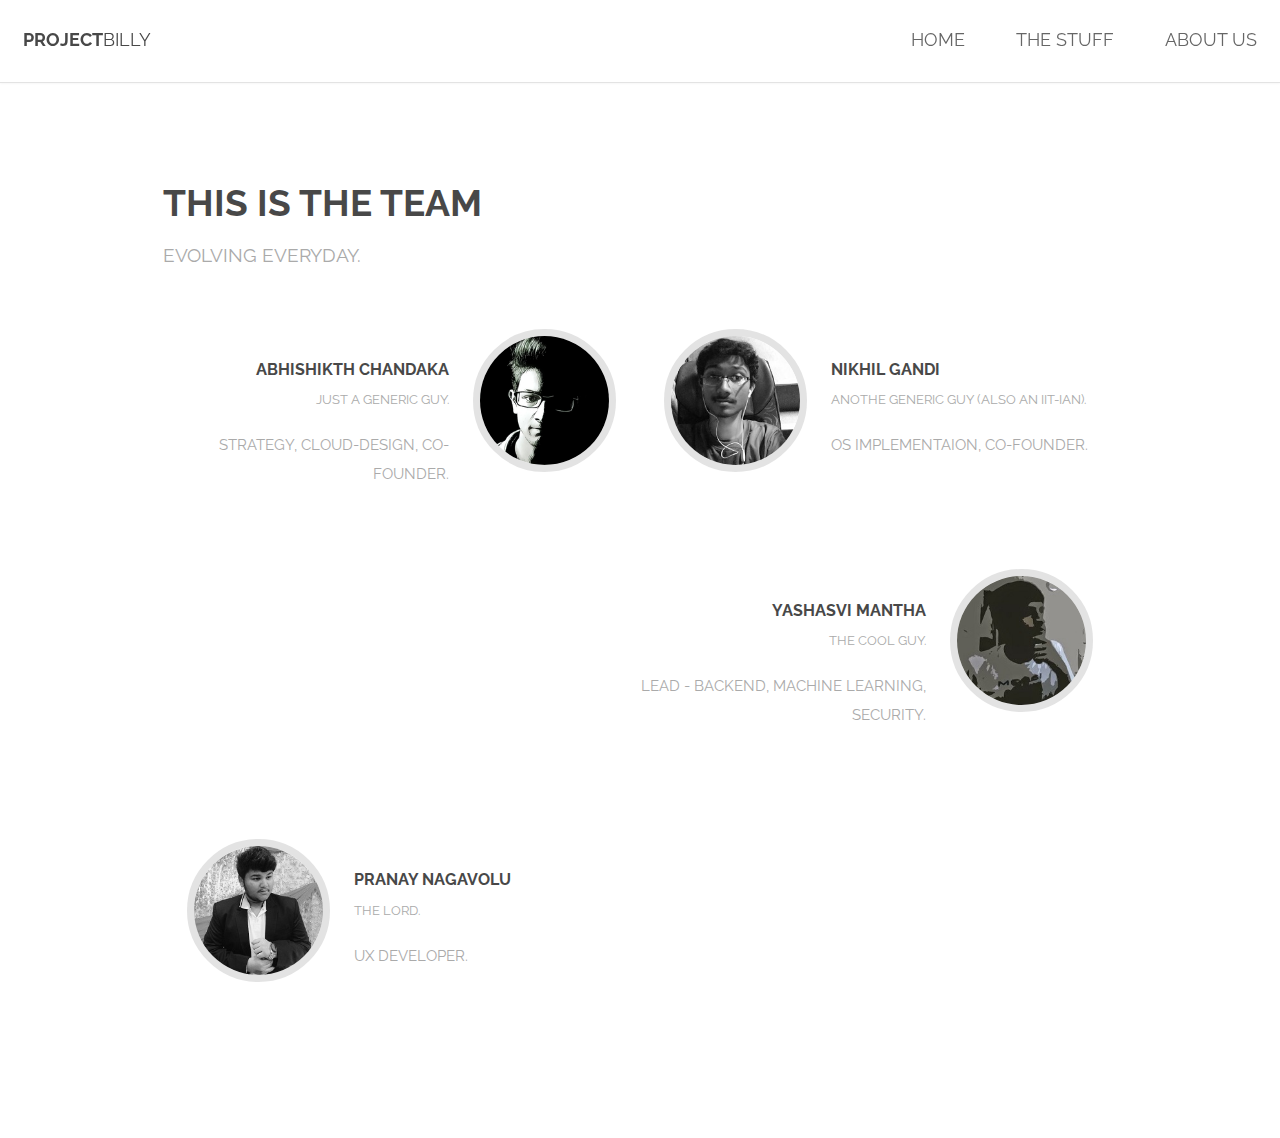
==== about.html @ 3ec598a3 "this is the initilization" ====
<!DOCTYPE HTML>
<!--
	Spatial by TEMPLATED
	templated.co @templatedco
	Released for free under the Creative Commons Attribution 3.0 license (templated.co/license)
-->
<html>
	<head>
		<title>The About Page</title>
		<meta charset="utf-8" />
		<meta name="viewport" content="width=device-width, initial-scale=1" />
		<link rel="stylesheet" href="assets/css/main.css" />
	</head>
	<body>

		<!-- Header -->
			<header id="header">
				<h1><strong><a href="index.html">Project</a></strong>Billy</h1>
				<nav id="nav">
					<ul>
						<li><a href="index.html">Home</a></li>
						<li><a href="stuff.html">The Stuff</a></li>
						<li><a href="about.html">About Us</a></li>

					</ul>
				</nav>
			</header>

			<a href="#menu" class="navPanelToggle"><span class="fa fa-bars"></span></a>

			<section id="three" class="wrapper style1">
					<div class="container">
						<header class="major special">
							<h2>This is the Team</h2>
							<p>Evolving Everyday.</p>
						</header>
						<div class="feature-grid">
							<div class="feature">
								<div class="image rounded"><a href= "https://plus.google.com/u/0/+AbhishikthCh" target="_blank"><img src="images/abhi.jpg" alt="" /></a></div>
								<div class="content">
									<header>
									    <br/>										
										<h4>Abhishikth Chandaka</h4>
										<p>Just a generic guy.</p>
										<p>Strategy, Cloud-Design, Co-Founder.</p>
										<br/>
										<br/>
									</header>
								</div>
							</div>
							<div class="feature">
								<div class="image rounded"><a href= "https://plus.google.com/u/0/116171639043670340956" target="_blank"><img src="images/nikhil.jpg" alt="" /></a></div>
								<div class="content">
									<header>
									    <br/>
										<h4>Nikhil Gandi</h4>
										<p>Anothe generic guy (also an IIT-ian).</p>
										<p>OS Implementaion, Co-Founder.</p>
										<br/>
										<br/>
									</header>
								</div>
							</div>
							<div class="feature">
								<div class="image rounded"><a href= "https://plus.google.com/u/0/113875415938676414060"><img src="images/yashasvi.jpg" alt="" /></a></div>
								<div class="content">
									<header>
									    <br/>
										<h4>Yashasvi Mantha</h4>					                    
										<p>The cool guy.</p>
										<p>Lead - Backend, Machine Learning, Security.</p>
										<br/>
										<br/>
									</header>
								</div>
							</div>
							<div class="feature">
								<div class="image rounded"><a href= "https://plus.google.com/u/0/104113180173427025671" target="_blank"><img src="images/pranay.jpg" alt="" /></a></div>
								<div class="content">
									<header>
                                        <br/>
										<h4>Pranay Nagavolu</h4>
										<p>The lord. </p>
										<p>UX Developer.</p>
										<br/>
										<br/>
									</header>
								</div>
							</div>
							
						</div>
					</div>
			</section>
		<!-- Scripts -->
			<script src="assets/js/jquery.min.js"></script>
			<script src="assets/js/skel.min.js"></script>
			<script src="assets/js/util.js"></script>
			<script src="assets/js/main.js"></script>

	</body>
</html>
---- assets/css/main.css ----
@import url(font-awesome.min.css);
@import url(https://fonts.googleapis.com/css?family=Raleway:400,700);

/*
	Spatial by TEMPLATED
	templated.co @templatedco
	Released for free under the Creative Commons Attribution 3.0 license (templated.co/license)
*/

/* Reset */

	html, body, div, span, applet, object, iframe, h1, h2, h3, h4, h5, h6, p, blockquote, pre, a, abbr, acronym, address, big, cite, code, del, dfn, em, img, ins, kbd, q, s, samp, small, strike, strong, sub, sup, tt, var, b, u, i, center, dl, dt, dd, ol, ul, li, fieldset, form, label, legend, table, caption, tbody, tfoot, thead, tr, th, td, article, aside, canvas, details, embed, figure, figcaption, footer, header, hgroup, menu, nav, output, ruby, section, summary, time, mark, audio, video {
		margin: 0;
		padding: 0;
		border: 0;
		font-size: 100%;
		font: inherit;
		vertical-align: baseline;
	}

	article, aside, details, figcaption, figure, footer, header, hgroup, menu, nav, section {
		display: block;
	}

	body {
		line-height: 1;
	}

	ol, ul {
		list-style: none;
	}

	blockquote, q {
		quotes: none;
	}

	blockquote:before, blockquote:after, q:before, q:after {
		content: '';
		content: none;
	}

	table {
		border-collapse: collapse;
		border-spacing: 0;
	}

	body {
		-webkit-text-size-adjust: none;
	}

/* Box Model */

	*, *:before, *:after {
		-moz-box-sizing: border-box;
		-webkit-box-sizing: border-box;
		box-sizing: border-box;
	}

/* Containers */

	.container {
		margin-left: auto;
		margin-right: auto;
	}

	.container.\31 25\25 {
		width: 100%;
		max-width: 100em;
		min-width: 80em;
	}

	.container.\37 5\25 {
		width: 60em;
	}

	.container.\35 0\25 {
		width: 40em;
	}

	.container.\32 5\25 {
		width: 20em;
	}

	.container {
		width: 80em;
	}

	@media screen and (max-width: 1680px) {

		.container.\31 25\25 {
			width: 100%;
			max-width: 100em;
			min-width: 80em;
		}

		.container.\37 5\25 {
			width: 60em;
		}

		.container.\35 0\25 {
			width: 40em;
		}

		.container.\32 5\25 {
			width: 20em;
		}

		.container {
			width: 80em;
		}

	}

	@media screen and (max-width: 1280px) {

		.container.\31 25\25 {
			width: 100%;
			max-width: 81.25em;
			min-width: 65em;
		}

		.container.\37 5\25 {
			width: 48.75em;
		}

		.container.\35 0\25 {
			width: 32.5em;
		}

		.container.\32 5\25 {
			width: 16.25em;
		}

		.container {
			width: 65em;
		}

	}

	@media screen and (max-width: 980px) {

		.container.\31 25\25 {
			width: 100%;
			max-width: 112.5%;
			min-width: 90%;
		}

		.container.\37 5\25 {
			width: 67.5%;
		}

		.container.\35 0\25 {
			width: 45%;
		}

		.container.\32 5\25 {
			width: 22.5%;
		}

		.container {
			width: 90%;
		}

	}

	@media screen and (max-width: 736px) {

		.container.\31 25\25 {
			width: 100%;
			max-width: 112.5%;
			min-width: 90%;
		}

		.container.\37 5\25 {
			width: 67.5%;
		}

		.container.\35 0\25 {
			width: 45%;
		}

		.container.\32 5\25 {
			width: 22.5%;
		}

		.container {
			width: 90% !important;
		}

	}

	@media screen and (max-width: 480px) {

		.container.\31 25\25 {
			width: 100%;
			max-width: 112.5%;
			min-width: 90%;
		}

		.container.\37 5\25 {
			width: 67.5%;
		}

		.container.\35 0\25 {
			width: 45%;
		}

		.container.\32 5\25 {
			width: 22.5%;
		}

		.container {
			width: 90% !important;
		}

	}

/* Grid */

	.row {
		border-bottom: solid 1px transparent;
		-moz-box-sizing: border-box;
		-webkit-box-sizing: border-box;
		box-sizing: border-box;
	}

	.row > * {
		float: left;
		-moz-box-sizing: border-box;
		-webkit-box-sizing: border-box;
		box-sizing: border-box;
	}

	.row:after, .row:before {
		content: '';
		display: block;
		clear: both;
		height: 0;
	}

	.row.uniform > * > :first-child {
		margin-top: 0;
	}

	.row.uniform > * > :last-child {
		margin-bottom: 0;
	}

	.row.\30 \25 > * {
		padding: 0 0 0 0em;
	}

	.row.\30 \25 {
		margin: 0 0 -1px 0em;
	}

	.row.uniform.\30 \25 > * {
		padding: 0em 0 0 0em;
	}

	.row.uniform.\30 \25 {
		margin: 0em 0 -1px 0em;
	}

	.row > * {
		padding: 0 0 0 2em;
	}

	.row {
		margin: 0 0 -1px -2em;
	}

	.row.uniform > * {
		padding: 2em 0 0 2em;
	}

	.row.uniform {
		margin: -2em 0 -1px -2em;
	}

	.row.\32 00\25 > * {
		padding: 0 0 0 4em;
	}

	.row.\32 00\25 {
		margin: 0 0 -1px -4em;
	}

	.row.uniform.\32 00\25 > * {
		padding: 4em 0 0 4em;
	}

	.row.uniform.\32 00\25 {
		margin: -4em 0 -1px -4em;
	}

	.row.\31 50\25 > * {
		padding: 0 0 0 3em;
	}

	.row.\31 50\25 {
		margin: 0 0 -1px -3em;
	}

	.row.uniform.\31 50\25 > * {
		padding: 3em 0 0 3em;
	}

	.row.uniform.\31 50\25 {
		margin: -3em 0 -1px -3em;
	}

	.row.\35 0\25 > * {
		padding: 0 0 0 1em;
	}

	.row.\35 0\25 {
		margin: 0 0 -1px -1em;
	}

	.row.uniform.\35 0\25 > * {
		padding: 1em 0 0 1em;
	}

	.row.uniform.\35 0\25 {
		margin: -1em 0 -1px -1em;
	}

	.row.\32 5\25 > * {
		padding: 0 0 0 0.5em;
	}

	.row.\32 5\25 {
		margin: 0 0 -1px -0.5em;
	}

	.row.uniform.\32 5\25 > * {
		padding: 0.5em 0 0 0.5em;
	}

	.row.uniform.\32 5\25 {
		margin: -0.5em 0 -1px -0.5em;
	}

	.\31 2u, .\31 2u\24 {
		width: 100%;
		clear: none;
		margin-left: 0;
	}

	.\31 1u, .\31 1u\24 {
		width: 91.6666666667%;
		clear: none;
		margin-left: 0;
	}

	.\31 0u, .\31 0u\24 {
		width: 83.3333333333%;
		clear: none;
		margin-left: 0;
	}

	.\39 u, .\39 u\24 {
		width: 75%;
		clear: none;
		margin-left: 0;
	}

	.\38 u, .\38 u\24 {
		width: 66.6666666667%;
		clear: none;
		margin-left: 0;
	}

	.\37 u, .\37 u\24 {
		width: 58.3333333333%;
		clear: none;
		margin-left: 0;
	}

	.\36 u, .\36 u\24 {
		width: 50%;
		clear: none;
		margin-left: 0;
	}

	.\35 u, .\35 u\24 {
		width: 41.6666666667%;
		clear: none;
		margin-left: 0;
	}

	.\34 u, .\34 u\24 {
		width: 33.3333333333%;
		clear: none;
		margin-left: 0;
	}

	.\33 u, .\33 u\24 {
		width: 25%;
		clear: none;
		margin-left: 0;
	}

	.\32 u, .\32 u\24 {
		width: 16.6666666667%;
		clear: none;
		margin-left: 0;
	}

	.\31 u, .\31 u\24 {
		width: 8.3333333333%;
		clear: none;
		margin-left: 0;
	}

	.\31 2u\24 + *,
	.\31 1u\24 + *,
	.\31 0u\24 + *,
	.\39 u\24 + *,
	.\38 u\24 + *,
	.\37 u\24 + *,
	.\36 u\24 + *,
	.\35 u\24 + *,
	.\34 u\24 + *,
	.\33 u\24 + *,
	.\32 u\24 + *,
	.\31 u\24 + * {
		clear: left;
	}

	.\-11u {
		margin-left: 91.66667%;
	}

	.\-10u {
		margin-left: 83.33333%;
	}

	.\-9u {
		margin-left: 75%;
	}

	.\-8u {
		margin-left: 66.66667%;
	}

	.\-7u {
		margin-left: 58.33333%;
	}

	.\-6u {
		margin-left: 50%;
	}

	.\-5u {
		margin-left: 41.66667%;
	}

	.\-4u {
		margin-left: 33.33333%;
	}

	.\-3u {
		margin-left: 25%;
	}

	.\-2u {
		margin-left: 16.66667%;
	}

	.\-1u {
		margin-left: 8.33333%;
	}

	@media screen and (max-width: 1680px) {

		.row > * {
			padding: 0 0 0 2em;
		}

		.row {
			margin: 0 0 -1px -2em;
		}

		.row.uniform > * {
			padding: 2em 0 0 2em;
		}

		.row.uniform {
			margin: -2em 0 -1px -2em;
		}

		.row.\32 00\25 > * {
			padding: 0 0 0 4em;
		}

		.row.\32 00\25 {
			margin: 0 0 -1px -4em;
		}

		.row.uniform.\32 00\25 > * {
			padding: 4em 0 0 4em;
		}

		.row.uniform.\32 00\25 {
			margin: -4em 0 -1px -4em;
		}

		.row.\31 50\25 > * {
			padding: 0 0 0 3em;
		}

		.row.\31 50\25 {
			margin: 0 0 -1px -3em;
		}

		.row.uniform.\31 50\25 > * {
			padding: 3em 0 0 3em;
		}

		.row.uniform.\31 50\25 {
			margin: -3em 0 -1px -3em;
		}

		.row.\35 0\25 > * {
			padding: 0 0 0 1em;
		}

		.row.\35 0\25 {
			margin: 0 0 -1px -1em;
		}

		.row.uniform.\35 0\25 > * {
			padding: 1em 0 0 1em;
		}

		.row.uniform.\35 0\25 {
			margin: -1em 0 -1px -1em;
		}

		.row.\32 5\25 > * {
			padding: 0 0 0 0.5em;
		}

		.row.\32 5\25 {
			margin: 0 0 -1px -0.5em;
		}

		.row.uniform.\32 5\25 > * {
			padding: 0.5em 0 0 0.5em;
		}

		.row.uniform.\32 5\25 {
			margin: -0.5em 0 -1px -0.5em;
		}

		.\31 2u\28xlarge\29, .\31 2u\24\28xlarge\29 {
			width: 100%;
			clear: none;
			margin-left: 0;
		}

		.\31 1u\28xlarge\29, .\31 1u\24\28xlarge\29 {
			width: 91.6666666667%;
			clear: none;
			margin-left: 0;
		}

		.\31 0u\28xlarge\29, .\31 0u\24\28xlarge\29 {
			width: 83.3333333333%;
			clear: none;
			margin-left: 0;
		}

		.\39 u\28xlarge\29, .\39 u\24\28xlarge\29 {
			width: 75%;
			clear: none;
			margin-left: 0;
		}

		.\38 u\28xlarge\29, .\38 u\24\28xlarge\29 {
			width: 66.6666666667%;
			clear: none;
			margin-left: 0;
		}

		.\37 u\28xlarge\29, .\37 u\24\28xlarge\29 {
			width: 58.3333333333%;
			clear: none;
			margin-left: 0;
		}

		.\36 u\28xlarge\29, .\36 u\24\28xlarge\29 {
			width: 50%;
			clear: none;
			margin-left: 0;
		}

		.\35 u\28xlarge\29, .\35 u\24\28xlarge\29 {
			width: 41.6666666667%;
			clear: none;
			margin-left: 0;
		}

		.\34 u\28xlarge\29, .\34 u\24\28xlarge\29 {
			width: 33.3333333333%;
			clear: none;
			margin-left: 0;
		}

		.\33 u\28xlarge\29, .\33 u\24\28xlarge\29 {
			width: 25%;
			clear: none;
			margin-left: 0;
		}

		.\32 u\28xlarge\29, .\32 u\24\28xlarge\29 {
			width: 16.6666666667%;
			clear: none;
			margin-left: 0;
		}

		.\31 u\28xlarge\29, .\31 u\24\28xlarge\29 {
			width: 8.3333333333%;
			clear: none;
			margin-left: 0;
		}

		.\31 2u\24\28xlarge\29 + *,
		.\31 1u\24\28xlarge\29 + *,
		.\31 0u\24\28xlarge\29 + *,
		.\39 u\24\28xlarge\29 + *,
		.\38 u\24\28xlarge\29 + *,
		.\37 u\24\28xlarge\29 + *,
		.\36 u\24\28xlarge\29 + *,
		.\35 u\24\28xlarge\29 + *,
		.\34 u\24\28xlarge\29 + *,
		.\33 u\24\28xlarge\29 + *,
		.\32 u\24\28xlarge\29 + *,
		.\31 u\24\28xlarge\29 + * {
			clear: left;
		}

		.\-11u\28xlarge\29 {
			margin-left: 91.66667%;
		}

		.\-10u\28xlarge\29 {
			margin-left: 83.33333%;
		}

		.\-9u\28xlarge\29 {
			margin-left: 75%;
		}

		.\-8u\28xlarge\29 {
			margin-left: 66.66667%;
		}

		.\-7u\28xlarge\29 {
			margin-left: 58.33333%;
		}

		.\-6u\28xlarge\29 {
			margin-left: 50%;
		}

		.\-5u\28xlarge\29 {
			margin-left: 41.66667%;
		}

		.\-4u\28xlarge\29 {
			margin-left: 33.33333%;
		}

		.\-3u\28xlarge\29 {
			margin-left: 25%;
		}

		.\-2u\28xlarge\29 {
			margin-left: 16.66667%;
		}

		.\-1u\28xlarge\29 {
			margin-left: 8.33333%;
		}

	}

	@media screen and (max-width: 1280px) {

		.row > * {
			padding: 0 0 0 1.5em;
		}

		.row {
			margin: 0 0 -1px -1.5em;
		}

		.row.uniform > * {
			padding: 1.5em 0 0 1.5em;
		}

		.row.uniform {
			margin: -1.5em 0 -1px -1.5em;
		}

		.row.\32 00\25 > * {
			padding: 0 0 0 3em;
		}

		.row.\32 00\25 {
			margin: 0 0 -1px -3em;
		}

		.row.uniform.\32 00\25 > * {
			padding: 3em 0 0 3em;
		}

		.row.uniform.\32 00\25 {
			margin: -3em 0 -1px -3em;
		}

		.row.\31 50\25 > * {
			padding: 0 0 0 2.25em;
		}

		.row.\31 50\25 {
			margin: 0 0 -1px -2.25em;
		}

		.row.uniform.\31 50\25 > * {
			padding: 2.25em 0 0 2.25em;
		}

		.row.uniform.\31 50\25 {
			margin: -2.25em 0 -1px -2.25em;
		}

		.row.\35 0\25 > * {
			padding: 0 0 0 0.75em;
		}

		.row.\35 0\25 {
			margin: 0 0 -1px -0.75em;
		}

		.row.uniform.\35 0\25 > * {
			padding: 0.75em 0 0 0.75em;
		}

		.row.uniform.\35 0\25 {
			margin: -0.75em 0 -1px -0.75em;
		}

		.row.\32 5\25 > * {
			padding: 0 0 0 0.375em;
		}

		.row.\32 5\25 {
			margin: 0 0 -1px -0.375em;
		}

		.row.uniform.\32 5\25 > * {
			padding: 0.375em 0 0 0.375em;
		}

		.row.uniform.\32 5\25 {
			margin: -0.375em 0 -1px -0.375em;
		}

		.\31 2u\28large\29, .\31 2u\24\28large\29 {
			width: 100%;
			clear: none;
			margin-left: 0;
		}

		.\31 1u\28large\29, .\31 1u\24\28large\29 {
			width: 91.6666666667%;
			clear: none;
			margin-left: 0;
		}

		.\31 0u\28large\29, .\31 0u\24\28large\29 {
			width: 83.3333333333%;
			clear: none;
			margin-left: 0;
		}

		.\39 u\28large\29, .\39 u\24\28large\29 {
			width: 75%;
			clear: none;
			margin-left: 0;
		}

		.\38 u\28large\29, .\38 u\24\28large\29 {
			width: 66.6666666667%;
			clear: none;
			margin-left: 0;
		}

		.\37 u\28large\29, .\37 u\24\28large\29 {
			width: 58.3333333333%;
			clear: none;
			margin-left: 0;
		}

		.\36 u\28large\29, .\36 u\24\28large\29 {
			width: 50%;
			clear: none;
			margin-left: 0;
		}

		.\35 u\28large\29, .\35 u\24\28large\29 {
			width: 41.6666666667%;
			clear: none;
			margin-left: 0;
		}

		.\34 u\28large\29, .\34 u\24\28large\29 {
			width: 33.3333333333%;
			clear: none;
			margin-left: 0;
		}

		.\33 u\28large\29, .\33 u\24\28large\29 {
			width: 25%;
			clear: none;
			margin-left: 0;
		}

		.\32 u\28large\29, .\32 u\24\28large\29 {
			width: 16.6666666667%;
			clear: none;
			margin-left: 0;
		}

		.\31 u\28large\29, .\31 u\24\28large\29 {
			width: 8.3333333333%;
			clear: none;
			margin-left: 0;
		}

		.\31 2u\24\28large\29 + *,
		.\31 1u\24\28large\29 + *,
		.\31 0u\24\28large\29 + *,
		.\39 u\24\28large\29 + *,
		.\38 u\24\28large\29 + *,
		.\37 u\24\28large\29 + *,
		.\36 u\24\28large\29 + *,
		.\35 u\24\28large\29 + *,
		.\34 u\24\28large\29 + *,
		.\33 u\24\28large\29 + *,
		.\32 u\24\28large\29 + *,
		.\31 u\24\28large\29 + * {
			clear: left;
		}

		.\-11u\28large\29 {
			margin-left: 91.66667%;
		}

		.\-10u\28large\29 {
			margin-left: 83.33333%;
		}

		.\-9u\28large\29 {
			margin-left: 75%;
		}

		.\-8u\28large\29 {
			margin-left: 66.66667%;
		}

		.\-7u\28large\29 {
			margin-left: 58.33333%;
		}

		.\-6u\28large\29 {
			margin-left: 50%;
		}

		.\-5u\28large\29 {
			margin-left: 41.66667%;
		}

		.\-4u\28large\29 {
			margin-left: 33.33333%;
		}

		.\-3u\28large\29 {
			margin-left: 25%;
		}

		.\-2u\28large\29 {
			margin-left: 16.66667%;
		}

		.\-1u\28large\29 {
			margin-left: 8.33333%;
		}

	}

	@media screen and (max-width: 980px) {

		.row > * {
			padding: 0 0 0 1.5em;
		}

		.row {
			margin: 0 0 -1px -1.5em;
		}

		.row.uniform > * {
			padding: 1.5em 0 0 1.5em;
		}

		.row.uniform {
			margin: -1.5em 0 -1px -1.5em;
		}

		.row.\32 00\25 > * {
			padding: 0 0 0 3em;
		}

		.row.\32 00\25 {
			margin: 0 0 -1px -3em;
		}

		.row.uniform.\32 00\25 > * {
			padding: 3em 0 0 3em;
		}

		.row.uniform.\32 00\25 {
			margin: -3em 0 -1px -3em;
		}

		.row.\31 50\25 > * {
			padding: 0 0 0 2.25em;
		}

		.row.\31 50\25 {
			margin: 0 0 -1px -2.25em;
		}

		.row.uniform.\31 50\25 > * {
			padding: 2.25em 0 0 2.25em;
		}

		.row.uniform.\31 50\25 {
			margin: -2.25em 0 -1px -2.25em;
		}

		.row.\35 0\25 > * {
			padding: 0 0 0 0.75em;
		}

		.row.\35 0\25 {
			margin: 0 0 -1px -0.75em;
		}

		.row.uniform.\35 0\25 > * {
			padding: 0.75em 0 0 0.75em;
		}

		.row.uniform.\35 0\25 {
			margin: -0.75em 0 -1px -0.75em;
		}

		.row.\32 5\25 > * {
			padding: 0 0 0 0.375em;
		}

		.row.\32 5\25 {
			margin: 0 0 -1px -0.375em;
		}

		.row.uniform.\32 5\25 > * {
			padding: 0.375em 0 0 0.375em;
		}

		.row.uniform.\32 5\25 {
			margin: -0.375em 0 -1px -0.375em;
		}

		.\31 2u\28medium\29, .\31 2u\24\28medium\29 {
			width: 100%;
			clear: none;
			margin-left: 0;
		}

		.\31 1u\28medium\29, .\31 1u\24\28medium\29 {
			width: 91.6666666667%;
			clear: none;
			margin-left: 0;
		}

		.\31 0u\28medium\29, .\31 0u\24\28medium\29 {
			width: 83.3333333333%;
			clear: none;
			margin-left: 0;
		}

		.\39 u\28medium\29, .\39 u\24\28medium\29 {
			width: 75%;
			clear: none;
			margin-left: 0;
		}

		.\38 u\28medium\29, .\38 u\24\28medium\29 {
			width: 66.6666666667%;
			clear: none;
			margin-left: 0;
		}

		.\37 u\28medium\29, .\37 u\24\28medium\29 {
			width: 58.3333333333%;
			clear: none;
			margin-left: 0;
		}

		.\36 u\28medium\29, .\36 u\24\28medium\29 {
			width: 50%;
			clear: none;
			margin-left: 0;
		}

		.\35 u\28medium\29, .\35 u\24\28medium\29 {
			width: 41.6666666667%;
			clear: none;
			margin-left: 0;
		}

		.\34 u\28medium\29, .\34 u\24\28medium\29 {
			width: 33.3333333333%;
			clear: none;
			margin-left: 0;
		}

		.\33 u\28medium\29, .\33 u\24\28medium\29 {
			width: 25%;
			clear: none;
			margin-left: 0;
		}

		.\32 u\28medium\29, .\32 u\24\28medium\29 {
			width: 16.6666666667%;
			clear: none;
			margin-left: 0;
		}

		.\31 u\28medium\29, .\31 u\24\28medium\29 {
			width: 8.3333333333%;
			clear: none;
			margin-left: 0;
		}

		.\31 2u\24\28medium\29 + *,
		.\31 1u\24\28medium\29 + *,
		.\31 0u\24\28medium\29 + *,
		.\39 u\24\28medium\29 + *,
		.\38 u\24\28medium\29 + *,
		.\37 u\24\28medium\29 + *,
		.\36 u\24\28medium\29 + *,
		.\35 u\24\28medium\29 + *,
		.\34 u\24\28medium\29 + *,
		.\33 u\24\28medium\29 + *,
		.\32 u\24\28medium\29 + *,
		.\31 u\24\28medium\29 + * {
			clear: left;
		}

		.\-11u\28medium\29 {
			margin-left: 91.66667%;
		}

		.\-10u\28medium\29 {
			margin-left: 83.33333%;
		}

		.\-9u\28medium\29 {
			margin-left: 75%;
		}

		.\-8u\28medium\29 {
			margin-left: 66.66667%;
		}

		.\-7u\28medium\29 {
			margin-left: 58.33333%;
		}

		.\-6u\28medium\29 {
			margin-left: 50%;
		}

		.\-5u\28medium\29 {
			margin-left: 41.66667%;
		}

		.\-4u\28medium\29 {
			margin-left: 33.33333%;
		}

		.\-3u\28medium\29 {
			margin-left: 25%;
		}

		.\-2u\28medium\29 {
			margin-left: 16.66667%;
		}

		.\-1u\28medium\29 {
			margin-left: 8.33333%;
		}

	}

	@media screen and (max-width: 736px) {

		.row > * {
			padding: 0 0 0 1.25em;
		}

		.row {
			margin: 0 0 -1px -1.25em;
		}

		.row.uniform > * {
			padding: 1.25em 0 0 1.25em;
		}

		.row.uniform {
			margin: -1.25em 0 -1px -1.25em;
		}

		.row.\32 00\25 > * {
			padding: 0 0 0 2.5em;
		}

		.row.\32 00\25 {
			margin: 0 0 -1px -2.5em;
		}

		.row.uniform.\32 00\25 > * {
			padding: 2.5em 0 0 2.5em;
		}

		.row.uniform.\32 00\25 {
			margin: -2.5em 0 -1px -2.5em;
		}

		.row.\31 50\25 > * {
			padding: 0 0 0 1.875em;
		}

		.row.\31 50\25 {
			margin: 0 0 -1px -1.875em;
		}

		.row.uniform.\31 50\25 > * {
			padding: 1.875em 0 0 1.875em;
		}

		.row.uniform.\31 50\25 {
			margin: -1.875em 0 -1px -1.875em;
		}

		.row.\35 0\25 > * {
			padding: 0 0 0 0.625em;
		}

		.row.\35 0\25 {
			margin: 0 0 -1px -0.625em;
		}

		.row.uniform.\35 0\25 > * {
			padding: 0.625em 0 0 0.625em;
		}

		.row.uniform.\35 0\25 {
			margin: -0.625em 0 -1px -0.625em;
		}

		.row.\32 5\25 > * {
			padding: 0 0 0 0.3125em;
		}

		.row.\32 5\25 {
			margin: 0 0 -1px -0.3125em;
		}

		.row.uniform.\32 5\25 > * {
			padding: 0.3125em 0 0 0.3125em;
		}

		.row.uniform.\32 5\25 {
			margin: -0.3125em 0 -1px -0.3125em;
		}

		.\31 2u\28small\29, .\31 2u\24\28small\29 {
			width: 100%;
			clear: none;
			margin-left: 0;
		}

		.\31 1u\28small\29, .\31 1u\24\28small\29 {
			width: 91.6666666667%;
			clear: none;
			margin-left: 0;
		}

		.\31 0u\28small\29, .\31 0u\24\28small\29 {
			width: 83.3333333333%;
			clear: none;
			margin-left: 0;
		}

		.\39 u\28small\29, .\39 u\24\28small\29 {
			width: 75%;
			clear: none;
			margin-left: 0;
		}

		.\38 u\28small\29, .\38 u\24\28small\29 {
			width: 66.6666666667%;
			clear: none;
			margin-left: 0;
		}

		.\37 u\28small\29, .\37 u\24\28small\29 {
			width: 58.3333333333%;
			clear: none;
			margin-left: 0;
		}

		.\36 u\28small\29, .\36 u\24\28small\29 {
			width: 50%;
			clear: none;
			margin-left: 0;
		}

		.\35 u\28small\29, .\35 u\24\28small\29 {
			width: 41.6666666667%;
			clear: none;
			margin-left: 0;
		}

		.\34 u\28small\29, .\34 u\24\28small\29 {
			width: 33.3333333333%;
			clear: none;
			margin-left: 0;
		}

		.\33 u\28small\29, .\33 u\24\28small\29 {
			width: 25%;
			clear: none;
			margin-left: 0;
		}

		.\32 u\28small\29, .\32 u\24\28small\29 {
			width: 16.6666666667%;
			clear: none;
			margin-left: 0;
		}

		.\31 u\28small\29, .\31 u\24\28small\29 {
			width: 8.3333333333%;
			clear: none;
			margin-left: 0;
		}

		.\31 2u\24\28small\29 + *,
		.\31 1u\24\28small\29 + *,
		.\31 0u\24\28small\29 + *,
		.\39 u\24\28small\29 + *,
		.\38 u\24\28small\29 + *,
		.\37 u\24\28small\29 + *,
		.\36 u\24\28small\29 + *,
		.\35 u\24\28small\29 + *,
		.\34 u\24\28small\29 + *,
		.\33 u\24\28small\29 + *,
		.\32 u\24\28small\29 + *,
		.\31 u\24\28small\29 + * {
			clear: left;
		}

		.\-11u\28small\29 {
			margin-left: 91.66667%;
		}

		.\-10u\28small\29 {
			margin-left: 83.33333%;
		}

		.\-9u\28small\29 {
			margin-left: 75%;
		}

		.\-8u\28small\29 {
			margin-left: 66.66667%;
		}

		.\-7u\28small\29 {
			margin-left: 58.33333%;
		}

		.\-6u\28small\29 {
			margin-left: 50%;
		}

		.\-5u\28small\29 {
			margin-left: 41.66667%;
		}

		.\-4u\28small\29 {
			margin-left: 33.33333%;
		}

		.\-3u\28small\29 {
			margin-left: 25%;
		}

		.\-2u\28small\29 {
			margin-left: 16.66667%;
		}

		.\-1u\28small\29 {
			margin-left: 8.33333%;
		}

	}

	@media screen and (max-width: 480px) {

		.row > * {
			padding: 0 0 0 1.25em;
		}

		.row {
			margin: 0 0 -1px -1.25em;
		}

		.row.uniform > * {
			padding: 1.25em 0 0 1.25em;
		}

		.row.uniform {
			margin: -1.25em 0 -1px -1.25em;
		}

		.row.\32 00\25 > * {
			padding: 0 0 0 2.5em;
		}

		.row.\32 00\25 {
			margin: 0 0 -1px -2.5em;
		}

		.row.uniform.\32 00\25 > * {
			padding: 2.5em 0 0 2.5em;
		}

		.row.uniform.\32 00\25 {
			margin: -2.5em 0 -1px -2.5em;
		}

		.row.\31 50\25 > * {
			padding: 0 0 0 1.875em;
		}

		.row.\31 50\25 {
			margin: 0 0 -1px -1.875em;
		}

		.row.uniform.\31 50\25 > * {
			padding: 1.875em 0 0 1.875em;
		}

		.row.uniform.\31 50\25 {
			margin: -1.875em 0 -1px -1.875em;
		}

		.row.\35 0\25 > * {
			padding: 0 0 0 0.625em;
		}

		.row.\35 0\25 {
			margin: 0 0 -1px -0.625em;
		}

		.row.uniform.\35 0\25 > * {
			padding: 0.625em 0 0 0.625em;
		}

		.row.uniform.\35 0\25 {
			margin: -0.625em 0 -1px -0.625em;
		}

		.row.\32 5\25 > * {
			padding: 0 0 0 0.3125em;
		}

		.row.\32 5\25 {
			margin: 0 0 -1px -0.3125em;
		}

		.row.uniform.\32 5\25 > * {
			padding: 0.3125em 0 0 0.3125em;
		}

		.row.uniform.\32 5\25 {
			margin: -0.3125em 0 -1px -0.3125em;
		}

		.\31 2u\28xsmall\29, .\31 2u\24\28xsmall\29 {
			width: 100%;
			clear: none;
			margin-left: 0;
		}

		.\31 1u\28xsmall\29, .\31 1u\24\28xsmall\29 {
			width: 91.6666666667%;
			clear: none;
			margin-left: 0;
		}

		.\31 0u\28xsmall\29, .\31 0u\24\28xsmall\29 {
			width: 83.3333333333%;
			clear: none;
			margin-left: 0;
		}

		.\39 u\28xsmall\29, .\39 u\24\28xsmall\29 {
			width: 75%;
			clear: none;
			margin-left: 0;
		}

		.\38 u\28xsmall\29, .\38 u\24\28xsmall\29 {
			width: 66.6666666667%;
			clear: none;
			margin-left: 0;
		}

		.\37 u\28xsmall\29, .\37 u\24\28xsmall\29 {
			width: 58.3333333333%;
			clear: none;
			margin-left: 0;
		}

		.\36 u\28xsmall\29, .\36 u\24\28xsmall\29 {
			width: 50%;
			clear: none;
			margin-left: 0;
		}

		.\35 u\28xsmall\29, .\35 u\24\28xsmall\29 {
			width: 41.6666666667%;
			clear: none;
			margin-left: 0;
		}

		.\34 u\28xsmall\29, .\34 u\24\28xsmall\29 {
			width: 33.3333333333%;
			clear: none;
			margin-left: 0;
		}

		.\33 u\28xsmall\29, .\33 u\24\28xsmall\29 {
			width: 25%;
			clear: none;
			margin-left: 0;
		}

		.\32 u\28xsmall\29, .\32 u\24\28xsmall\29 {
			width: 16.6666666667%;
			clear: none;
			margin-left: 0;
		}

		.\31 u\28xsmall\29, .\31 u\24\28xsmall\29 {
			width: 8.3333333333%;
			clear: none;
			margin-left: 0;
		}

		.\31 2u\24\28xsmall\29 + *,
		.\31 1u\24\28xsmall\29 + *,
		.\31 0u\24\28xsmall\29 + *,
		.\39 u\24\28xsmall\29 + *,
		.\38 u\24\28xsmall\29 + *,
		.\37 u\24\28xsmall\29 + *,
		.\36 u\24\28xsmall\29 + *,
		.\35 u\24\28xsmall\29 + *,
		.\34 u\24\28xsmall\29 + *,
		.\33 u\24\28xsmall\29 + *,
		.\32 u\24\28xsmall\29 + *,
		.\31 u\24\28xsmall\29 + * {
			clear: left;
		}

		.\-11u\28xsmall\29 {
			margin-left: 91.66667%;
		}

		.\-10u\28xsmall\29 {
			margin-left: 83.33333%;
		}

		.\-9u\28xsmall\29 {
			margin-left: 75%;
		}

		.\-8u\28xsmall\29 {
			margin-left: 66.66667%;
		}

		.\-7u\28xsmall\29 {
			margin-left: 58.33333%;
		}

		.\-6u\28xsmall\29 {
			margin-left: 50%;
		}

		.\-5u\28xsmall\29 {
			margin-left: 41.66667%;
		}

		.\-4u\28xsmall\29 {
			margin-left: 33.33333%;
		}

		.\-3u\28xsmall\29 {
			margin-left: 25%;
		}

		.\-2u\28xsmall\29 {
			margin-left: 16.66667%;
		}

		.\-1u\28xsmall\29 {
			margin-left: 8.33333%;
		}

	}

/* Basic */

	@-ms-viewport {
		width: device-width;
	}

	body {
		-ms-overflow-style: scrollbar;
	}

	@media screen and (max-width: 480px) {

		html, body {
			min-width: 320px;
		}

	}

	body {
		background: #fff;
		padding-top: 6em;
	}

		body.landing {
			padding-top: 0 !important;
		}

		@media screen and (max-width: 980px) {

			body {
				padding-top: 2em;
			}

		}

		body.is-loading *, body.is-loading *:before, body.is-loading *:after {
			-moz-animation: none !important;
			-webkit-animation: none !important;
			-ms-animation: none !important;
			animation: none !important;
			-moz-transition: none !important;
			-webkit-transition: none !important;
			-ms-transition: none !important;
			transition: none !important;
		}

/* Type */

	body {
		background-color: #fff;
		color: #666;
	}

	body, input, select, textarea {
		font-family: "Raleway", Arial, Helvetica, sans-serif;
		font-size: 13pt;
		font-weight: 400;
		line-height: 2em;
	}

		@media screen and (max-width: 1680px) {

			body, input, select, textarea {
				font-size: 11pt;
			}

		}

		@media screen and (max-width: 1280px) {

			body, input, select, textarea {
				font-size: 11pt;
			}

		}

		@media screen and (max-width: 980px) {

			body, input, select, textarea {
				font-size: 12pt;
			}

		}

		@media screen and (max-width: 736px) {

			body, input, select, textarea {
				font-size: 12pt;
			}

		}

		@media screen and (max-width: 480px) {

			body, input, select, textarea {
				font-size: 12pt;
			}

		}

	a {
		text-decoration: underline;
		color: #f32853;
	}

		a:hover {
			text-decoration: none;
		}

	strong, b {
		color: #484848;
		font-weight: 700;
	}

	em, i {
		font-style: italic;
	}

	p {
		margin: 0 0 2em 0;
	}

	h1, h2, h3, h4, h5, h6 {
		color: #484848;
		font-weight: 700;
		line-height: 1em;
		margin: 0 0 1em 0;
		text-transform: uppercase;
	}

		h1 a, h2 a, h3 a, h4 a, h5 a, h6 a {
			color: inherit;
			text-decoration: none;
		}

	h2 {
		font-size: 1.75em;
		line-height: 1.5em;
	}

	h3 {
		font-size: 1.35em;
		line-height: 1.5em;
	}

	h4 {
		font-size: 1.1em;
		line-height: 1.5em;
	}

	h5 {
		font-size: 0.9em;
		line-height: 1.5em;
	}

	h6 {
		font-size: 0.7em;
		line-height: 1.5em;
	}

	sub {
		font-size: 0.8em;
		position: relative;
		top: 0.5em;
	}

	sup {
		font-size: 0.8em;
		position: relative;
		top: -0.5em;
	}

	blockquote {
		border-left: solid 4px;
		font-style: italic;
		margin: 0 0 2em 0;
		padding: 0.5em 0 0.5em 2em;
	}

	code {
		background: rgba(144, 144, 144, 0.075);
		border-radius: 4px;
		border: solid 1px;
		font-family: "Courier New", monospace;
		font-size: 0.9em;
		margin: 0 0.25em;
		padding: 0.25em 0.65em;
	}

	pre {
		-webkit-overflow-scrolling: touch;
		font-family: "Courier New", monospace;
		font-size: 0.9em;
		margin: 0 0 2em 0;
	}

		pre code {
			display: block;
			line-height: 1.75;
			padding: 1em 1.5em;
			overflow-x: auto;
		}

	hr {
		border: 0;
		border-bottom: solid 1px rgba(144, 144, 144, 0.25);
		margin: 2em 0;
	}

		hr.major {
			margin: 3em 0;
		}

	.align-left {
		text-align: left;
	}

	.align-center {
		text-align: center;
	}

	.align-right {
		text-align: right;
	}

/* Box */

	.box {
		border-radius: 4px;
		border: solid 1px rgba(144, 144, 144, 0.25);
		margin-bottom: 2em;
		padding: 1.5em;
	}

		.box > :last-child,
		.box > :last-child > :last-child,
		.box > :last-child > :last-child > :last-child {
			margin-bottom: 0;
		}

		.box.alt {
			border: 0;
			border-radius: 0;
			padding: 0;
		}

/* Button */

	input[type="submit"],
	input[type="reset"],
	input[type="button"],
	button,
	.button {
		-moz-appearance: none;
		-webkit-appearance: none;
		-ms-appearance: none;
		appearance: none;
		-moz-transition: background-color 0.2s ease-in-out, color 0.2s ease-in-out;
		-webkit-transition: background-color 0.2s ease-in-out, color 0.2s ease-in-out;
		-ms-transition: background-color 0.2s ease-in-out, color 0.2s ease-in-out;
		transition: background-color 0.2s ease-in-out, color 0.2s ease-in-out;
		background-color: #323037;
		border-radius: 4px;
		color: #ffffff !important;
		border: 0;
		cursor: pointer;
		display: inline-block;
		font-weight: 700;
		height: 3.15em;
		line-height: 3.25em;
		padding: 0 2.2em;
		text-align: center;
		text-decoration: none;
		text-transform: uppercase;
		white-space: nowrap;
	}

		input[type="submit"]:hover,
		input[type="reset"]:hover,
		input[type="button"]:hover,
		button:hover,
		.button:hover {
			background-color: #3e3c45;
		}

		input[type="submit"]:active,
		input[type="reset"]:active,
		input[type="button"]:active,
		button:active,
		.button:active {
			background-color: #262429;
		}

		input[type="submit"].icon,
		input[type="reset"].icon,
		input[type="button"].icon,
		button.icon,
		.button.icon {
			padding-left: 1.35em;
		}

			input[type="submit"].icon:before,
			input[type="reset"].icon:before,
			input[type="button"].icon:before,
			button.icon:before,
			.button.icon:before {
				margin-right: 0.5em;
			}

		input[type="submit"].fit,
		input[type="reset"].fit,
		input[type="button"].fit,
		button.fit,
		.button.fit {
			display: block;
			margin: 0 0 1em 0;
			width: 100%;
		}

		input[type="submit"].small,
		input[type="reset"].small,
		input[type="button"].small,
		button.small,
		.button.small {
			font-size: 0.8em;
		}

		input[type="submit"].big,
		input[type="reset"].big,
		input[type="button"].big,
		button.big,
		.button.big {
			font-size: 1.35em;
		}

		input[type="submit"].disabled, input[type="submit"]:disabled,
		input[type="reset"].disabled,
		input[type="reset"]:disabled,
		input[type="button"].disabled,
		input[type="button"]:disabled,
		button.disabled,
		button:disabled,
		.button.disabled,
		.button:disabled {
			-moz-pointer-events: none;
			-webkit-pointer-events: none;
			-ms-pointer-events: none;
			pointer-events: none;
			background-color: #666 !important;
			box-shadow: inset 0 -0.15em 0 0 rgba(0, 0, 0, 0.15);
			color: #fff !important;
			cursor: default;
			opacity: 0.25;
		}

		input[type="submit"].alt,
		input[type="reset"].alt,
		input[type="button"].alt,
		button.alt,
		.button.alt {
			background-color: transparent;
			box-shadow: inset 0 0 0 2px rgba(144, 144, 144, 0.25);
			color: #484848 !important;
		}

			input[type="submit"].alt:hover,
			input[type="reset"].alt:hover,
			input[type="button"].alt:hover,
			button.alt:hover,
			.button.alt:hover {
				background-color: rgba(144, 144, 144, 0.075);
			}

			input[type="submit"].alt:active,
			input[type="reset"].alt:active,
			input[type="button"].alt:active,
			button.alt:active,
			.button.alt:active {
				background-color: rgba(144, 144, 144, 0.2);
			}

			input[type="submit"].alt.icon:before,
			input[type="reset"].alt.icon:before,
			input[type="button"].alt.icon:before,
			button.alt.icon:before,
			.button.alt.icon:before {
				color: #aaa;
			}

		input[type="submit"].special,
		input[type="reset"].special,
		input[type="button"].special,
		button.special,
		.button.special {
			background-color: #f32853;
			color: #ffffff !important;
		}

			input[type="submit"].special:hover,
			input[type="reset"].special:hover,
			input[type="button"].special:hover,
			button.special:hover,
			.button.special:hover {
				background-color: #f44066;
			}

			input[type="submit"].special:active,
			input[type="reset"].special:active,
			input[type="button"].special:active,
			button.special:active,
			.button.special:active {
				background-color: #f21040;
			}

		@media screen and (max-width: 480px) {

			input[type="submit"],
			input[type="reset"],
			input[type="button"],
			button,
			.button {
				padding: 0;
			}

		}

/* Feature */

	.feature-grid {
		position: relative;
	}

		.feature-grid:after {
			clear: both;
			content: '';
			display: block;
		}

		.feature-grid .feature {
			display: inline-block;
			float: left;
			margin-bottom: 3em;
			width: 50%;
		}

			.feature-grid .feature .content {
				width: 60%;
			}

			.feature-grid .feature .image {
				width: 30%;
			}

				.feature-grid .feature .image img {
					display: inline;
					max-width: 100%;
				}

			.feature-grid .feature:nth-child(odd) .content, .feature-grid .feature:nth-child(odd) .image {
				float: right;
				margin-right: 5%;
				text-align: right;
			}

			.feature-grid .feature:nth-child(even) .content, .feature-grid .feature:nth-child(even) .image {
				float: left;
				margin-left: 5%;
				text-align: left;
			}

		@media screen and (max-width: 1280px) {

			.feature-grid .feature {
				margin-bottom: 2em;
			}

		}

		@media screen and (max-width: 980px) {

			.feature-grid .feature {
				display: block;
				width: 100%;
			}

				.feature-grid .feature .content {
					width: 65%;
				}

				.feature-grid .feature .image {
					margin-left: 0 !important;
					margin-right: 0 !important;
				}

		}

		@media screen and (max-width: 736px) {

			.feature-grid .feature {
				margin-bottom: 1em;
			}

		}

		@media screen and (max-width: 480px) {

			.feature-grid .feature .content,
			.feature-grid .feature .image {
				display: block;
				margin-left: 0 !important;
				margin-right: 0 !important;
				text-align: center !important;
				width: 100%;
			}

			.feature-grid .feature .image {
				margin-bottom: 1em;
			}

		}

/* Form */

	form {
		margin: 0 0 2em 0;
	}

	label {
		color: #484848;
		display: block;
		font-size: 0.9em;
		font-weight: 700;
		margin: 0 0 1em 0;
	}

	input[type="text"],
	input[type="password"],
	input[type="email"],
	select,
	textarea {
		-moz-appearance: none;
		-webkit-appearance: none;
		-ms-appearance: none;
		appearance: none;
		background: rgba(144, 144, 144, 0.075);
		border-radius: 4px;
		border: none;
		border: solid 1px rgba(144, 144, 144, 0.25);
		color: inherit;
		display: block;
		outline: 0;
		padding: 0 1em;
		text-decoration: none;
		width: 100%;
	}

		input[type="text"]:invalid,
		input[type="password"]:invalid,
		input[type="email"]:invalid,
		select:invalid,
		textarea:invalid {
			box-shadow: none;
		}

		input[type="text"]:focus,
		input[type="password"]:focus,
		input[type="email"]:focus,
		select:focus,
		textarea:focus {
			border-color: #f32853;
			box-shadow: 0 0 0 1px #f32853;
		}

	.select-wrapper {
		text-decoration: none;
		text-decoration: none;
		display: block;
		position: relative;
	}

		.select-wrapper:before {
			-moz-osx-font-smoothing: grayscale;
			-webkit-font-smoothing: antialiased;
			font-family: FontAwesome;
			font-style: normal;
			font-weight: normal;
			text-transform: none !important;
		}

		.select-wrapper:before {
			content: '\f078';
			color: rgba(144, 144, 144, 0.25);
			display: block;
			height: 2.75em;
			line-height: 2.75em;
			pointer-events: none;
			position: absolute;
			right: 0;
			text-align: center;
			top: 0;
			width: 2.75em;
		}

		.select-wrapper select::-ms-expand {
			display: none;
		}

	input[type="text"],
	input[type="password"],
	input[type="email"],
	select {
		height: 2.75em;
	}

	textarea {
		padding: 0.75em 1em;
	}

	input[type="checkbox"],
	input[type="radio"] {
		-moz-appearance: none;
		-webkit-appearance: none;
		-ms-appearance: none;
		appearance: none;
		display: block;
		float: left;
		margin-right: -2em;
		opacity: 0;
		width: 1em;
		z-index: -1;
	}

		input[type="checkbox"] + label,
		input[type="radio"] + label {
			text-decoration: none;
			color: #666;
			cursor: pointer;
			display: inline-block;
			font-size: 1em;
			font-weight: 400;
			padding-left: 2.4em;
			padding-right: 0.75em;
			position: relative;
		}

			input[type="checkbox"] + label:before,
			input[type="radio"] + label:before {
				-moz-osx-font-smoothing: grayscale;
				-webkit-font-smoothing: antialiased;
				font-family: FontAwesome;
				font-style: normal;
				font-weight: normal;
				text-transform: none !important;
			}

			input[type="checkbox"] + label:before,
			input[type="radio"] + label:before {
				background: rgba(144, 144, 144, 0.075);
				border-radius: 4px;
				border: solid 1px rgba(144, 144, 144, 0.25);
				content: '';
				display: inline-block;
				height: 1.65em;
				left: 0;
				line-height: 1.58125em;
				position: absolute;
				text-align: center;
				top: 0;
				width: 1.65em;
			}

		input[type="checkbox"]:checked + label:before,
		input[type="radio"]:checked + label:before {
			content: '\f00c';
			background: #323037;
			border-color: #323037;
			color: #ffffff;
		}

		input[type="checkbox"]:focus + label:before,
		input[type="radio"]:focus + label:before {
			border-color: #f32853;
			box-shadow: 0 0 0 1px #f32853;
		}

	input[type="checkbox"] + label:before {
		border-radius: 4px;
	}

	input[type="radio"] + label:before {
		border-radius: 100%;
	}

	::-webkit-input-placeholder {
		opacity: 1.0;
		color: #aaa !important;
	}

	:-moz-placeholder {
		opacity: 1.0;
		color: #aaa !important;
	}

	::-moz-placeholder {
		opacity: 1.0;
		color: #aaa !important;
	}

	:-ms-input-placeholder {
		opacity: 1.0;
		color: #aaa !important;
	}

	.formerize-placeholder {
		opacity: 1.0;
		color: #aaa !important;
	}

/* Icon */

	.icon {
		text-decoration: none;
		border-bottom: none;
		position: relative;
	}

		.icon:before {
			-moz-osx-font-smoothing: grayscale;
			-webkit-font-smoothing: antialiased;
			font-family: FontAwesome;
			font-style: normal;
			font-weight: normal;
			text-transform: none !important;
		}

		.icon > .label {
			display: none;
		}

/* Image */

	.image {
		border-radius: 4px;
		border: 0;
		display: inline-block;
		position: relative;
	}

		.image img {
			border-radius: 4px;
			display: block;
		}

		.image.left, .image.right {
			max-width: 40%;
		}

			.image.left img, .image.right img {
				width: 100%;
			}

		.image.left {
			float: left;
			padding: 0 1.5em 1em 0;
			top: 0.25em;
		}

		.image.right {
			float: right;
			padding: 0 0 1em 1.5em;
			top: 0.25em;
		}

		.image.fit {
			display: block;
			margin: 0 0 2em 0;
			width: 100%;
		}

			.image.fit img {
				width: 100%;
			}

		.image.rounded {
			border-radius: 100%;
		}

			.image.rounded img {
				border: solid 0.5em rgba(144, 144, 144, 0.25);
				border-radius: 100%;
			}

		.image.captioned {
			border-radius: 0;
			margin-bottom: 4em;
		}

			.image.captioned img {
				border-radius: 0;
			}

			.image.captioned h3 {
				background-color: #fff;
				box-shadow: 0px 0.0375em 0.125em 0px rgba(0, 0, 0, 0.15);
				display: block;
				padding: 2em 1em;
			}

			@media screen and (max-width: 736px) {

				.image.captioned {
					margin-bottom: 2em;
				}

					.image.captioned h3 {
						padding: 1em;
					}

			}

		.image.main {
			display: block;
			margin: 0 0 3em 0;
			width: 100%;
		}

			.image.main img {
				width: 100%;
			}

/* List */

	ol {
		list-style: decimal;
		margin: 0 0 2em 0;
		padding-left: 1.25em;
	}

		ol li {
			padding-left: 0.25em;
		}

	ul {
		list-style: disc;
		margin: 0 0 2em 0;
		padding-left: 1em;
	}

		ul li {
			padding-left: 0.5em;
		}

		ul.alt {
			list-style: none;
			padding-left: 0;
		}

			ul.alt li {
				border-top: solid 1px rgba(144, 144, 144, 0.25);
				padding: 0.5em 0;
			}

				ul.alt li:first-child {
					border-top: 0;
					padding-top: 0;
				}

		ul.icons {
			cursor: default;
			list-style: none;
			padding-left: 0;
		}

			ul.icons li {
				display: inline-block;
				padding: 0 1em 0 0;
			}

				ul.icons li:last-child {
					padding-right: 0;
				}

				ul.icons li .icon:before {
					font-size: 2em;
				}

		ul.actions {
			cursor: default;
			list-style: none;
			padding-left: 0;
		}

			ul.actions li {
				display: inline-block;
				padding: 0 1em 0 0;
				vertical-align: middle;
			}

				ul.actions li:last-child {
					padding-right: 0;
				}

			ul.actions.small li {
				padding: 0 0.5em 0 0;
			}

			ul.actions.vertical li {
				display: block;
				padding: 1em 0 0 0;
			}

				ul.actions.vertical li:first-child {
					padding-top: 0;
				}

				ul.actions.vertical li > * {
					margin-bottom: 0;
				}

			ul.actions.vertical.small li {
				padding: 0.5em 0 0 0;
			}

				ul.actions.vertical.small li:first-child {
					padding-top: 0;
				}

			ul.actions.fit {
				display: table;
				margin-left: -1em;
				padding: 0;
				table-layout: fixed;
				width: calc(100% + 1em);
			}

				ul.actions.fit li {
					display: table-cell;
					padding: 0 0 0 1em;
				}

					ul.actions.fit li > * {
						margin-bottom: 0;
					}

				ul.actions.fit.small {
					margin-left: -0.5em;
					width: calc(100% + 0.5em);
				}

					ul.actions.fit.small li {
						padding: 0 0 0 0.5em;
					}

			@media screen and (max-width: 480px) {

				ul.actions {
					margin: 0 0 2em 0;
				}

					ul.actions li {
						padding: 1em 0 0 0;
						display: block;
						text-align: center;
						width: 100%;
					}

						ul.actions li:first-child {
							padding-top: 0;
						}

						ul.actions li > * {
							width: 100%;
							margin: 0 !important;
						}

							ul.actions li > *.icon:before {
								margin-left: -2em;
							}

					ul.actions.small li {
						padding: 0.5em 0 0 0;
					}

						ul.actions.small li:first-child {
							padding-top: 0;
						}

			}

	dl {
		margin: 0 0 2em 0;
	}

		dl dt {
			display: block;
			font-weight: 700;
			margin: 0 0 1em 0;
		}

		dl dd {
			margin-left: 2em;
		}

/* Section/Article */

	section.special, article.special {
		text-align: center;
	}

	header p {
		color: #aaa;
		position: relative;
		margin: 0 0 1.5em 0;
		text-transform: uppercase;
	}

	header h2 + p {
		font-size: 1.25em;
		margin-top: -1em;
		line-height: 1.5em;
	}

	header h3 + p {
		font-size: 1.1em;
		margin-top: -0.8em;
		line-height: 1.5em;
	}

	header h4 + p,
	header h5 + p,
	header h6 + p {
		font-size: 0.9em;
		margin-top: -0.6em;
		line-height: 1.5em;
	}

	header.major {
		margin: 0 0 6em 0;
	}

		header.major h2 {
			font-size: 3em;
		}

		header.major h2, header.major h3, header.major h4, header.major h5, header.major h6 {
			display: inline-block;
			margin: 0 0 0.8em;
		}

		header.major p {
			font-size: 1.7em;
			margin-bottom: 0;
		}

	@media screen and (max-width: 1280px) {

		header.major {
			margin-bottom: 4em;
		}

			header.major h2 {
				font-size: 2.5em;
			}

			header.major p {
				font-size: 1.3em;
			}

	}

	@media screen and (max-width: 980px) {

		header.major h2 {
			font-size: 2em;
		}

		header.major p {
			font-size: 1.1em;
		}

	}

	@media screen and (max-width: 736px) {

		header.major {
			margin-bottom: 2em;
		}

	}

	@media screen and (max-width: 480px) {

		header.major h2 {
			font-size: 1.75em;
		}

	}

/* Table */

	.table-wrapper {
		-webkit-overflow-scrolling: touch;
		overflow-x: auto;
	}

	table {
		margin: 0 0 2em 0;
		width: 100%;
	}

		table tbody tr {
			border: solid 1px rgba(144, 144, 144, 0.25);
			border-left: 0;
			border-right: 0;
		}

			table tbody tr:nth-child(2n + 1) {
				background-color: rgba(144, 144, 144, 0.075);
			}

		table td {
			padding: 0.75em 0.75em;
		}

		table th {
			color: #484848;
			font-size: 0.9em;
			font-weight: 700;
			padding: 0 0.75em 0.75em 0.75em;
			text-align: left;
		}

		table thead {
			border-bottom: solid 2px rgba(144, 144, 144, 0.25);
		}

		table tfoot {
			border-top: solid 2px rgba(144, 144, 144, 0.25);
		}

		table.alt {
			border-collapse: separate;
		}

			table.alt tbody tr td {
				border: solid 1px rgba(144, 144, 144, 0.25);
				border-left-width: 0;
				border-top-width: 0;
			}

				table.alt tbody tr td:first-child {
					border-left-width: 1px;
				}

			table.alt tbody tr:first-child td {
				border-top-width: 1px;
			}

			table.alt thead {
				border-bottom: 0;
			}

			table.alt tfoot {
				border-top: 0;
			}

/* Wrapper */

	body.is-touch .wrapper.style3 {
		background-attachment: scroll;
	}

	.wrapper {
		padding: 6em 0 4em 0;
	}

		.wrapper > .inner {
			margin: 0 auto;
			width: 60em;
		}

		.wrapper.style2 {
			background-color: #f6f6f6;
		}

		.wrapper.style3 {
			background-attachment: fixed;
			background-image: url("images/overlay.png"), url("../../images/banner.jpg");
			background-position: center center;
			background-size: cover;
		}

			.wrapper.style3 header.major {
				margin-bottom: 3em;
			}

				.wrapper.style3 header.major h2 {
					color: #ffffff;
				}

				@media screen and (max-width: 1280px) {

					.wrapper.style3 header.major {
						margin-bottom: 2em;
					}

				}

		@media screen and (max-width: 980px) {

			.wrapper {
				padding: 4em 0 2em 0;
			}

		}

		@media screen and (max-width: 736px) {

			.wrapper {
				padding: 3em 0 1em 0;
			}

		}

		@media screen and (max-width: 480px) {

			.wrapper {
				padding: 2em 0 0.1em 0;
			}

		}

/* Header */

	#header {
		background-color: #fff;
		border-bottom: solid 1px rgba(144, 144, 144, 0.25);
		box-shadow: 0px 0.0375em 0.125em 0px rgba(0, 0, 0, 0.05);
		color: #484848;
		cursor: default;
		font-size: 1.25em;
		height: 4.5em;
		left: 0;
		line-height: 4.4em;
		position: fixed;
		text-transform: uppercase;
		top: 0;
		width: 100%;
		z-index: 10000;
		z-index: 10001;
	}

		#header h1 {
			color: #484848;
			font-weight: 400;
			height: inherit;
			left: 1.25em;
			line-height: inherit;
			margin: 0;
			padding: 0;
			position: absolute;
			top: 0;
		}

		#header nav {
			height: inherit;
			line-height: inherit;
			position: absolute;
			right: 1.25em;
			top: 0;
			vertical-align: middle;
		}

			#header nav ul {
				list-style: none;
				margin: 0;
				padding-left: 0;
			}

				#header nav ul li {
					border-radius: 4px;
					display: inline-block;
					margin-left: 2.5em;
					padding-left: 0;
				}

					#header nav ul li a {
						-moz-transition: color 0.2s ease-in-out;
						-webkit-transition: color 0.2s ease-in-out;
						-ms-transition: color 0.2s ease-in-out;
						transition: color 0.2s ease-in-out;
						color: #666;
						display: inline-block;
						text-decoration: none;
					}

						#header nav ul li a:hover {
							color: #484848;
						}

					#header nav ul li:first-child {
						margin-left: 0;
					}

					#header nav ul li .button {
						border-color: rgba(144, 144, 144, 0.25);
						box-shadow: none;
						height: 3em;
						line-height: 2.9em;
						margin-bottom: 0;
						padding: 0 1.5em;
						position: relative;
						top: -0.075em;
						vertical-align: middle;
					}

		#header .container {
			position: relative;
		}

			#header .container h1 {
				left: 0;
			}

			#header .container nav {
				right: 0;
			}

		#header.alt {
			background-color: transparent;
			border: 0;
			box-shadow: none;
			height: 3.25em;
			line-height: 3.25em;
			position: absolute;
		}

			#header.alt h1 {
				color: #ffffff;
				left: 2.5em;
				top: 2em;
			}

				#header.alt h1 a {
					color: #FFF;
				}

			#header.alt nav {
				right: 2em;
				top: 2em;
			}

				#header.alt nav a {
					color: #ddd;
				}

					#header.alt nav a:active, #header.alt nav a:hover {
						color: #FFF;
					}

			#header.alt .button {
				border-color: rgba(255, 255, 255, 0.5);
				color: #ffffff !important;
			}

		@media screen and (max-width: 980px) {

			#header {
				display: none;
			}

		}

/* Menu */

	.navPanelToggle {
		text-decoration: none;
		text-decoration: none;
		height: 10%;
		left: 0;
		position: absolute;
		top: 0;
		width: 10%;
		display: none;
	}

		.navPanelToggle:before {
			-moz-osx-font-smoothing: grayscale;
			-webkit-font-smoothing: antialiased;
			font-family: FontAwesome;
			font-style: normal;
			font-weight: normal;
			text-transform: none !important;
		}

		@media screen and (max-width: 980px) {

			.navPanelToggle {
				display: block;
			}

		}

		.navPanelToggle *:before {
			background: rgba(144, 144, 144, 0.65);
			border-radius: 4px;
			color: #fff;
			display: block;
			font-size: 16px;
			height: 2.25em;
			left: 0.5em;
			line-height: 2.25em;
			position: absolute;
			text-align: center;
			top: 0.5em;
			width: 3.5em;
		}

	#navPanel {
		-moz-transform: translateX(-20em);
		-webkit-transform: translateX(-20em);
		-ms-transform: translateX(-20em);
		transform: translateX(-20em);
		-moz-transition: -moz-transform 0.5s ease, visibility 0.5s;
		-webkit-transition: -webkit-transform 0.5s ease, visibility 0.5s;
		-ms-transition: -ms-transform 0.5s ease, visibility 0.5s;
		transition: transform 0.5s ease, visibility 0.5s;
		-webkit-overflow-scrolling: touch;
		visibility: hidden;
		overflow-y: auto;
		position: fixed;
		left: 0;
		top: 0;
		background: #222;
		color: #fff;
		height: 100%;
		max-width: 80%;
		width: 20em;
		padding: 0.5em 1.25em;
		text-transform: uppercase;
	}

		#navPanel ul {
			list-style: none;
			margin: 0;
			padding: 0;
		}

			#navPanel ul li {
				padding: 0;
			}

				#navPanel ul li:first-child a:not(.button), #navPanel ul li:first-child span:not(.button) {
					border-top: 0;
				}

				#navPanel ul li a:not(.button),
				#navPanel ul li span:not(.button) {
					border-top: solid 1px #555;
					color: #fff;
					display: block;
					padding: 0.75em 0;
					text-decoration: none;
				}

		#navPanel .button {
			width: 100%;
		}

		#navPanel .close {
			text-decoration: none;
			-moz-transition: color 0.2s ease-in-out;
			-webkit-transition: color 0.2s ease-in-out;
			-ms-transition: color 0.2s ease-in-out;
			transition: color 0.2s ease-in-out;
			-webkit-tap-highlight-color: transparent;
			border: 0;
			color: #484848;
			cursor: pointer;
			display: block;
			height: 4em;
			padding-right: 1.25em;
			position: absolute;
			right: 0;
			text-align: right;
			top: 0;
			vertical-align: middle;
			width: 5em;
		}

			#navPanel .close:before {
				-moz-osx-font-smoothing: grayscale;
				-webkit-font-smoothing: antialiased;
				font-family: FontAwesome;
				font-style: normal;
				font-weight: normal;
				text-transform: none !important;
			}

			#navPanel .close:before {
				content: '\f00d';
				width: 3em;
				height: 3em;
				line-height: 3em;
				display: block;
				position: absolute;
				right: 0;
				top: 0;
				text-align: center;
			}

			#navPanel .close:hover {
				color: inherit;
			}

			@media screen and (max-width: 736px) {

				#navPanel .close {
					height: 4em;
					line-height: 4em;
				}

			}

		#navPanel.visible {
			-moz-transform: translateX(0);
			-webkit-transform: translateX(0);
			-ms-transform: translateX(0);
			transform: translateX(0);
			box-shadow: 0 0 1.5em 0 rgba(0, 0, 0, 0.2);
			visibility: visible;
		}

/* Banner */

	body.is-touch #banner {
		background-attachment: scroll;
	}

	#banner {
		padding: 16em 0 13em 0;
		background-attachment: fixed;
		background-image: url("images/overlay.png"), url("../../images/banner.jpg");
		background-position: center top;
		background-size: cover;
		line-height: 1.75;
		text-align: center;
	}

		#banner:last-child {
			margin-bottom: 0;
		}

		#banner h2 {
			color: #ffffff;
			display: inline-block;
			font-size: 3.5em;
			line-height: 1.35;
			margin-bottom: 0.5em;
		}

		#banner p {
			color: #aaa;
			font-size: 1.5em;
			margin-bottom: 1.75em;
			text-transform: uppercase;
		}

		@media screen and (max-width: 1280px) {

			#banner {
				padding: 14em 0 11em 0;
			}

				#banner h2 {
					font-size: 2.5em;
				}

		}

		@media screen and (max-width: 980px) {

			#banner {
				padding: 9em 0 7em 0;
			}

		}

		@media screen and (max-width: 736px) {

			#banner {
				padding: 6em 2em 6em 2em;
			}

				#banner br {
					display: none;
				}

				#banner h2 {
					font-size: 2.25em;
				}

				#banner p {
					font-size: 1.25em;
				}

		}

		@media screen and (max-width: 480px) {

			#banner {
				padding: 4em 2em 4em 2em;
			}

		}

/* Main */

	#main {
		padding-top: 4em;
	}

		@media screen and (max-width: 736px) {

			#main {
				padding-top: 2em;
			}

		}

/* Footer */

	#footer {
		padding: 8em 0 6em 0;
		background: #f6f6f6;
		color: #aaa;
		text-align: center;
	}

		#footer a {
			-moz-transition: color 0.2s ease-in-out;
			-webkit-transition: color 0.2s ease-in-out;
			-ms-transition: color 0.2s ease-in-out;
			transition: color 0.2s ease-in-out;
			color: #aaa;
			text-decoration: none;
		}

			#footer a:active, #footer a:hover {
				color: #666;
			}

		#footer .icons {
			font-size: 1.5em;
		}

			#footer .icons li {
				padding-right: 2.5em;
			}

				#footer .icons li:last-child {
					padding-right: 0;
				}

		#footer .copyright {
			margin: 2em 0;
			padding: 0;
			text-align: center;
		}

			#footer .copyright li {
				border-left: solid 1px rgba(144, 144, 144, 0.25);
				display: inline-block;
				list-style: none;
				margin-left: 1.5em;
				padding-left: 1.5em;
			}

				#footer .copyright li:first-child {
					border-left: 0;
					margin-left: 0;
					padding-left: 0;
				}

		@media screen and (max-width: 980px) {

			#footer {
				padding: 6em 0 4em 0;
			}

		}

		@media screen and (max-width: 736px) {

			#footer {
				padding: 3em 0 2em 0;
			}

				#footer .icons {
					font-size: 1em;
				}

		}

		@media screen and (max-width: 480px) {

			#footer {
				padding: 3em 0 1em 0;
			}

				#footer .copyright li {
					border-left: 0;
					display: block;
					margin: 0;
					padding: 0;
				}

		}
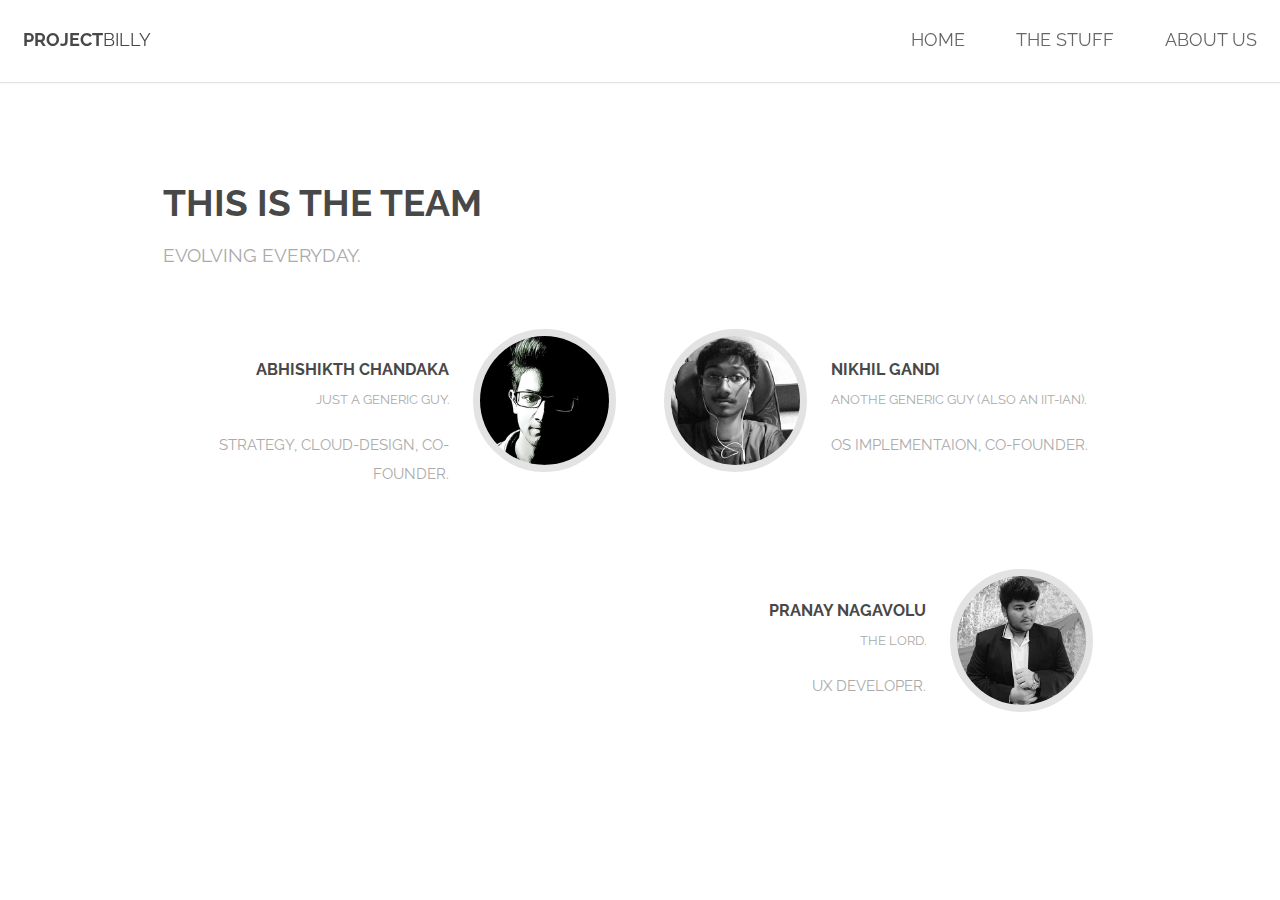
==== commit f1c071ad: "Remove Entry - Yashasvi" ====
--- a/about.html
+++ b/about.html
@@ -10,6 +10,7 @@
 		<meta charset="utf-8" />
 		<meta name="viewport" content="width=device-width, initial-scale=1" />
 		<link rel="stylesheet" href="assets/css/main.css" />
+		<link rel="shortcut icon" href="favicon.ico" />
 	</head>
 	<body>
 
@@ -61,19 +62,7 @@
 									</header>
 								</div>
 							</div>
-							<div class="feature">
-								<div class="image rounded"><a href= "https://plus.google.com/u/0/113875415938676414060"><img src="images/yashasvi.jpg" alt="" /></a></div>
-								<div class="content">
-									<header>
-									    <br/>
-										<h4>Yashasvi Mantha</h4>					                    
-										<p>The cool guy.</p>
-										<p>Lead - Backend, Machine Learning, Security.</p>
-										<br/>
-										<br/>
-									</header>
-								</div>
-							</div>
+
 							<div class="feature">
 								<div class="image rounded"><a href= "https://plus.google.com/u/0/104113180173427025671" target="_blank"><img src="images/pranay.jpg" alt="" /></a></div>
 								<div class="content">
--- a/assets/css/main.css
+++ b/assets/css/main.css
@@ -2930,7 +2930,7 @@
 		left: 0;
 		position: absolute;
 		top: 0;
-		width: 10%;
+		width: 20%;
 		display: none;
 	}
 
